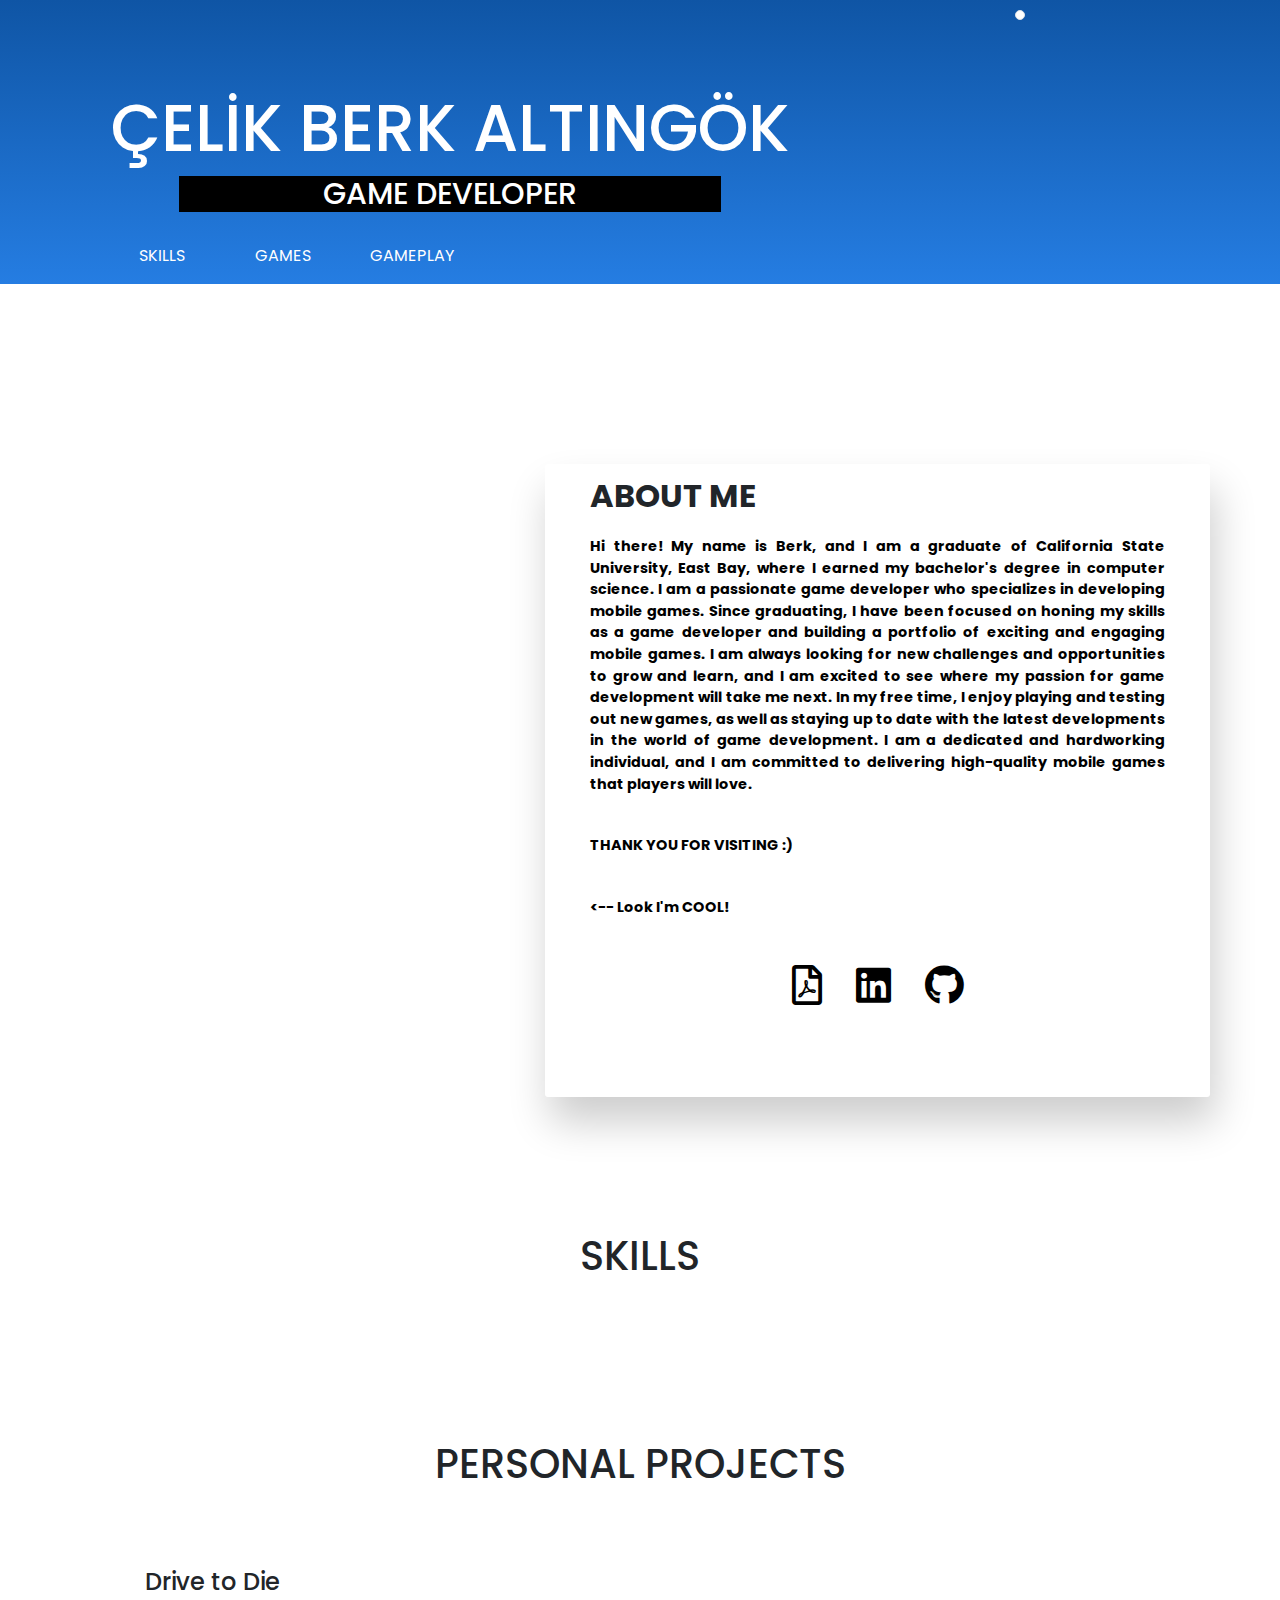
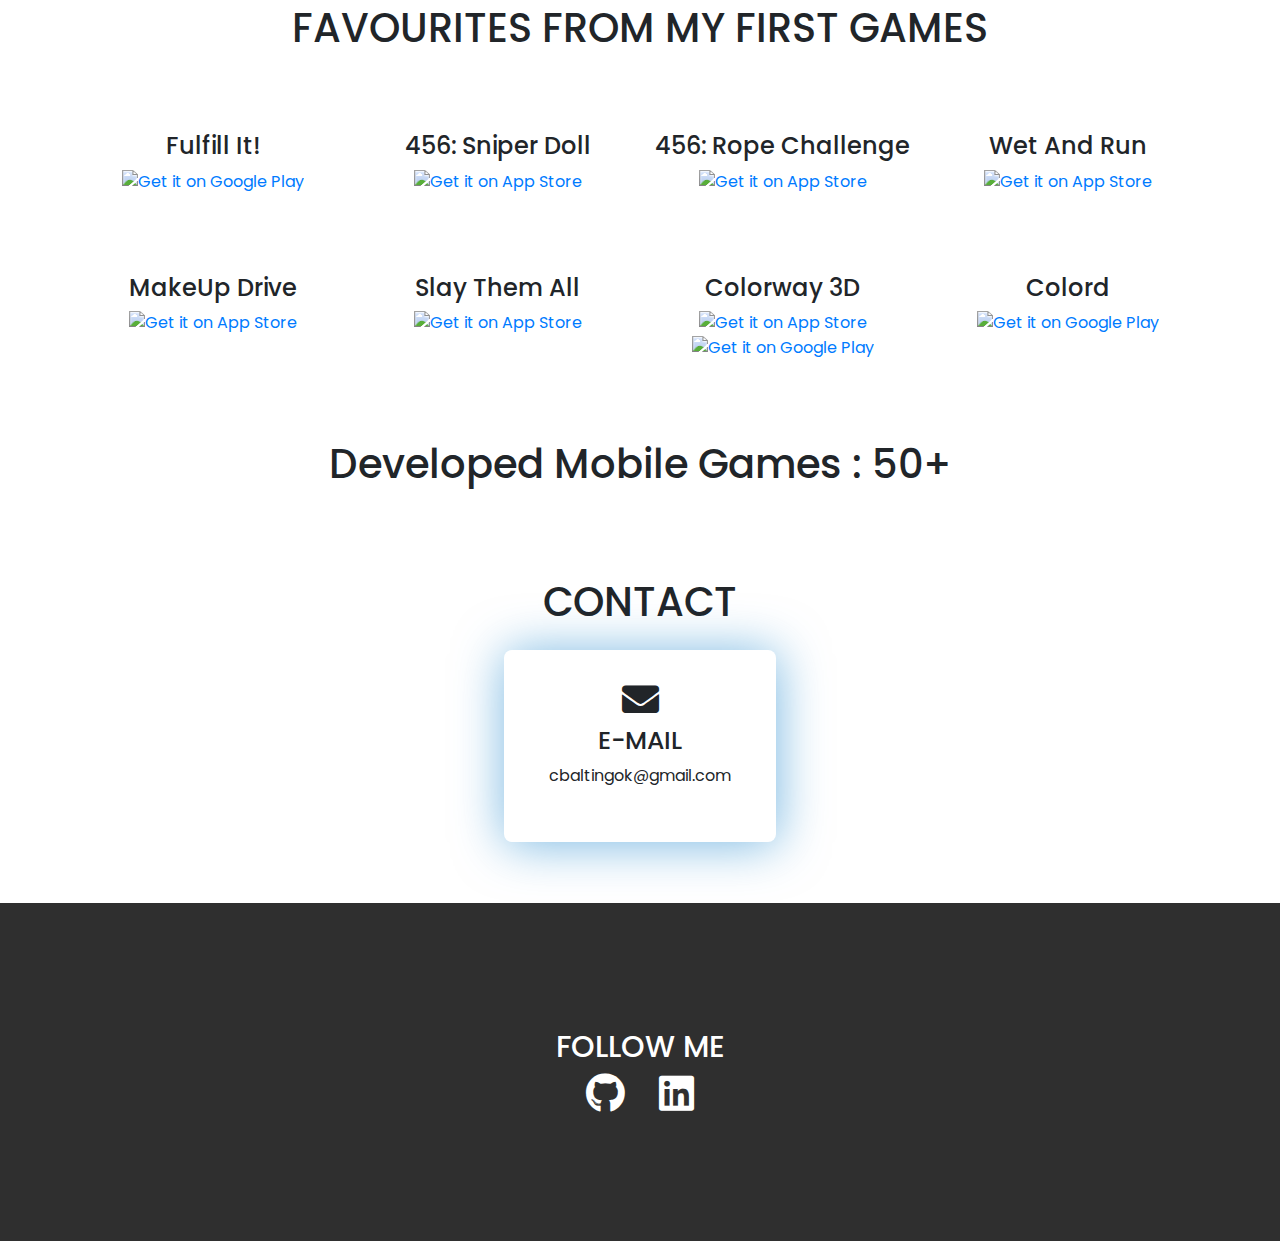
==== index.html @ bf5f562b "Add files via upload" ====
<!DOCTYPE html>
<html>
<head>
    <meta charset="UTF-8">
    <meta name="viewport" content="width=device-width, initial-scale=1.0">
    <title>Celik Berk Altingok</title>
    <link rel="shortcut icon" type="image/png" href="./media/myAvatar.png">
    <link rel="stylesheet" type="text/css" href="./layout-styles.css">
    <script src="https://code.jquery.com/jquery-3.4.1.min.js" integrity="sha256-CSXorXvZcTkaix6Yvo6HppcZGetbYMGWSFlBw8HfCJo="crossorigin="anonymous"></script>
    <script src="https://cdnjs.cloudflare.com/ajax/libs/popper.js/1.14.7/umd/popper.min.js"></script>
    <link rel="stylesheet" href="https://stackpath.bootstrapcdn.com/bootstrap/4.3.1/css/bootstrap.min.css">
    <link rel="stylesheet" href="https://cdnjs.cloudflare.com/ajax/libs/font-awesome/5.9.0/css/all.min.css">

    <link href="https://fonts.googleapis.com/css?family=Poppins&display=swap" rel="stylesheet">
    <style>
        html {
            scroll-behavior: smooth;
        }
    </style>
</head>

<body>

<header>

    <div class="container-fluid p-0">
        <div class="container text-center">
            <div class="row">
                <div class="col-lg-8">
                    <h1 class="isim">ÇELİK BERK ALTINGÖK</h1>
                    <h6 class="isimDes">GAME DEVELOPER</h6>
                </div>
                <div class="col-lg-4">
                    <img class="img-thumbnail rounded-circle berkHeaderPhoto" src="./media/pp3.png" alt="">
                </div>
            </div>

            <div class="row">
                <div class="col-md-9">
                    <nav class="navbar navbar-expand-lg">
                        <div class="container-fluid pt-3">
                            <!-- <div class="collapse navbar-collapse" id="navbarNav"> -->
                            <ul class="navbar-nav container">
                                <div class="row">
                                    <div class="col-md-3">
                                        <li class="nav-item container mr-3">
                                            <a class="nav-link" href="#skills">SKILLS</a>
                                        </li>
                                    </div>
                                    <div class="col-md-3">
                                        <li class="nav-item container mr-3">
                                            <a class="nav-link" href="#mygames">GAMES</a>
                                        </li>
                                    </div>
                                    <div class="col-md-3">
                                        <li class="nav-item container mr-3">
                                            <a class="nav-link" href="https://drive.google.com/drive/folders/1ko_dRMWOfQTT6Jw1rhbGQhmk6f_psYo2?usp=sharing" target="_blank">GAMEPLAY</a>
                                        </li>
                                    </div>
                                </div>
                            </ul>
                            <!-- </div> -->
                        </div>

                    </nav>
                </div>

            </div>
        </div>

    </div>
</header>



<div id="aboutme" class="section-1 container container-fluid">
    <div class="text-center">
        <div class="row">
            <div class="col-md-5 p-0">
                <div class="pray">
                    <img src="./media/ProfilePic copy.jpg" alt="">
                </div>
            </div>
            <div class="col-md-7 p-0">
                <div class="panel tex-left">
                    <h1>ABOUT ME</h1>
                    <p class="aboutMeParagraph">
                        Hi there! My name is Berk, and I am a graduate of California State University, East Bay, where I earned my bachelor's degree in computer science. I am a passionate game developer who specializes in developing mobile games.
Since graduating, I have been focused on honing my skills as a game developer and building a portfolio of exciting and engaging mobile games. I am always looking for new challenges and opportunities to grow and learn, and I am excited to see where my passion for game development will take me next.
In my free time, I enjoy playing and testing out new games, as well as staying up to date with the latest developments in the world of game development. I am a dedicated and hardworking individual, and I am committed to delivering high-quality mobile games that players will love.
                    </p>
                    <p class="pt-4">THANK YOU FOR VISITING :)</p>
                    <p class="pt-4"><-- Look I'm COOL!</p>
                    <div class="container-fluid p-0">
                        <div class="row text-center">
                            <div class="col-md-12">
                                <div class="column ">
                                    <a href="https://drive.google.com/open?id=1IKsZeaYlp_aixsltMwPIxyHhOCbLAtdh" target="_blank" data-toggle="tooltip" data-placement="bottom" title="RESUME"><i class="far fa-file-pdf"></i></a>
                                    <a href="https://www.linkedin.com/in/cbaltingok/" target="_blank" data-toggle="tooltip" data-placement="bottom" title="LINKEDIN"><i class="fab fa-linkedin"></i></a>
                                    <a href="https://github.com/cbaltingok98" target="_blank" data-toggle="tooltip" data-placement="bottom" title="GITHUB"><i class="fab fa-github"></i></a>                                    
                                    <!-- <a href="https://www.facebook.com/celikberk.altingok" target="_blank" data-toggle="tooltip" data-placement="bottom" title="FACEBOOK"><i class="fab fa-facebook-f"></i></a> -->
                                    <!-- <a href="https://www.instagram.com/cbaltingok/" target="_blank" data-toggle="tooltip" data-placement="bottom" title="INSTAGRAM"><i class="fab fa-instagram"></i></a> -->
                                    <!-- <a href="https://www.hackerrank.com/cbaltingok" target="_blank" data-toggle="tooltip" data-placement="bottom" title="HACKERRANK"><i class="fab fa-hackerrank"></i></a>  -->
                                </div>
                            </div>
                        </div>
                    </div>
                </div>
                
            </div>
        </div>
    </div>
</div>

<div class="section-2 container-fluid">

    <div class="container">
        <div class="content text-center">
            <h1 id="skills">SKILLS</h1>
            <div class="row skillsRow">
                <div class="col-md-3 col-sm-6">
                    <img class="skillsImg" src="./media/ISO_C++_Logo.svg" alt="" data-toggle="tooltip" data-placement="top" title="C++">
                </div>
                <div class="col-md-3 col-sm-6">
                    <img class="skillsImg" src="./media/csharp_logo.png" alt="" data-toggle="tooltip" data-placement="top" title="C#">
                </div> 
                <div class="col-md-3 col-sm-6">
                    <img class="skillsImg" src="./media/unity-logo.png" alt="" data-toggle="tooltip" data-placement="top" title="UNITY">
                </div>
                <div class="col-md-3 col-sm-6">
                    <img class="skillsImg" src="./media/gitHub.svg" alt="" data-toggle="tooltip" data-placement="top" title="GitHub">
                </div>                
            </div>
        </div>
    </div>

    <div  id="mygames"  class="container">
        <div class="content text-center">
            <h1 id="skills">PERSONAL PROJECTS</h1>
                <div class="row skillsRow">  
                    <div class="col-md-3 col-sm-6">
                        <img class="skillsImg gamesImg" src="media/DriveToDie.png" alt="" titles="Drive">
                        <h4>Drive to Die</h4>
                    </div>                                          
                </div>
        </div>
    </div>

    <div  id="mygames2"  class="container">
        <div class="content text-center">
            <h1 id="skills">FAVOURITES FROM MY FIRST GAMES</h1>
                <div class="row skillsRow">  
                    <div class="col-md-3 col-sm-6">
                        <img class="skillsImg gamesImg" src="media/FulfillItIcon.png" alt="" title="Fulfill It!">
                        <h4>Fulfill It!</h4>
                        <a href='https://play.google.com/store/apps/details?id=com.PixelizedStudio.FullFillit' target="_blank"><img class="store-badge store-badge-google" alt='Get it on Google Play' src='./media/google-play-badge.png'/></a>
                    </div>  
                    <div class="col-md-3 col-sm-6">
                        <img class="skillsImg gamesImg" src="media/456SniperDoll2.png" alt="" title="456: SNIPER DOLL">
                        <h4>456: Sniper Doll</h4>
                        <a href="https://apps.apple.com/tr/app/456-sniper-doll/id1590208977?l=tr#?platform=iphone" target="_blank"><img class="store-badge" alt='Get it on App Store' src='./media/appstore-black-badge.svg'/></a>
                    </div>   
                    <div class="col-md-3 col-sm-6">
                        <img class="skillsImg gamesImg" src="media/ropeChallange.png" alt="" title="456: ROPE CHALLENGE">
                        <h4>456: Rope Challenge</h4>
                        <a href="https://apps.apple.com/tr/app/456-rope-challange/id1596924986#?platform=iphone" target="_blank"><img class="store-badge" alt='Get it on App Store' src='./media/appstore-black-badge.svg'/></a>
                    </div>                                            
                    <div class="col-md-3 col-sm-6">
                        <img class="skillsImg gamesImg" src="media/WetAndRun.png" alt="" title="Wet And Run">
                        <h4>Wet And Run</h4>
                        <a href="https://apps.apple.com/tr/app/wet-and-run/id1601858447#?platform=iphone" target="_blank"><img class="store-badge" alt='Get it on App Store' src='./media/appstore-black-badge.svg'/></a>
                    </div>                                
                </div>  
                <div class="row skillsRow"> 
                    <div class="col-md-3 col-sm-6">
                        <img class="skillsImg gamesImg" src="media/MakeUpDrive.png" alt="" title="MakeUp Drive">
                        <h4>MakeUp Drive</h4>
                        <a href="https://apps.apple.com/tr/app/makeup-drive/id1599473063#?platform=iphone" target="_blank"><img class="store-badge" alt='Get it on App Store' src='./media/appstore-black-badge.svg'/></a>
                    </div> 
                    <div class="col-md-3 col-sm-6">
                        <img class="skillsImg gamesImg" src="media/slayThemAll.png" alt="" title="SLAY THEM ALL">
                        <h4>Slay Them All</h4>
                        <a href="https://apps.apple.com/tr/app/slay-them-all/id1585644147?l=tr#?platform=iphone"  target="_blank"><img class="store-badge" alt='Get it on App Store' src='./media/appstore-black-badge.svg'/></a>
                    </div>   
                    <div class="col-md-3 col-sm-6">
                        <img class="skillsImg gamesImg" src="media/Colorway_3D.001.jpeg" alt="" title="COLORWAY 3D">
                        <h4>Colorway 3D</h4>
                        <a href='https://apps.apple.com/tr/app/colorway-3d/id1553529932#?platform=iphone' target="_blank"><img class="store-badge" alt='Get it on App Store' src='./media/appstore-black-badge.svg'/></a>
                        <a href='https://play.google.com/store/apps/details?id=com.Kontein.Colorway3D' target="_blank"><img class="store-badge store-badge-google" alt='Get it on Google Play' src='./media/google-play-badge.png'/></a>
                    </div>               
                    <div class="col-md-3 col-sm-6">
                        <img class="skillsImg gamesImg" src="media/colord.001.jpeg" alt="" title="COLORD">
                        <h4>Colord</h4>
                        <a href='https://play.google.com/store/apps/details?id=com.Kontein.Colord' target="_blank"><img class="store-badge store-badge-google" alt='Get it on Google Play' src='./media/google-play-badge.png'/></a>
                    </div>                                      
                </div>  
        </div>
    </div>

    <div  id="mygames"  class="container">
        <div class="content text-center">
            <h1 id="skills">Developed Mobile Games : 50+</h1>
        </div>
    </div>
   
    <div id="contactCard" class="container-fluid text-center">
        <h1 id="contact">CONTACT</h1>
        <div class="numbers d-flex flex-md-row flex-wrap justify-content-center">
            <div class="rect">
                <i class="fas fa-envelope"></i>
                <h1>E-MAIL</h1>
                <p>cbaltingok@gmail.com</p>
            </div>
        </div>
    </div>
</div>

<footer>
    <div id="social" class="container-fluid p-0">
        <div class="row text-center">
            <div class="col-md-12">
                <h1 class="">FOLLOW ME</h1>
                <div class="column ">
                    <!-- <a href="https://www.facebook.com/celikberk.altingok" target="_blank"><i class="fab fa-facebook-f"></i></a> -->
                    <!-- <a href="https://www.instagram.com/cbaltingok/" target="_blank"><i class="fab fa-instagram"></i></a> -->
                    <a href="https://github.com/cbaltingok98" target="_blank"><i class="fab fa-github"></i></a>
                    <a href="https://www.linkedin.com/in/cbaltingok/" target="_blank"><i class="fab fa-linkedin"></i></a>
                </div>
            </div>
        </div>
    </div>
</footer>

<script>    
    $(function () {
        $('[data-toggle="tooltip"]').tooltip()
    });
</script>
    

<script src="https://stackpath.bootstrapcdn.com/bootstrap/4.3.1/js/bootstrap.min.js" integrity="sha384-JjSmVgyd0p3pXB1rRibZUAYoIIy6OrQ6VrjIEaFf/nJGzIxFDsf4x0xIM+B07jRM" crossorigin="anonymous"></script>
    
</body>

</html>
---- layout-styles.css ----
*{
    box-sizing: border-box;
    font-family: 'Poppins', sans-serif;
}

html {
    scroll-behavior: smooth;
}

header, section{
    overflow-x: hidden;
}

header{
    background: #dd2476;
    background: linear-gradient(#0f55a5, #257de2);
}
header .row .col-lg-8{
    
    padding: 10vmin 1vmin;
    padding-bottom: 0vmin;
}
header .isim{
    font-size: 65px;
    color: white;
}
header .isimDes{
    font-size: 30px;
    color: white;
    background-color: black;
    margin: 0 100px 0 100px;
    padding-left: 0;
    padding-right: 0;
    display: block;
}
header .row .col-lg-4 img{
    width: 90%;
}
.berkHeaderPhoto{
    margin-top: 10px;
    margin-bottom: 10px;
}
ul .nav-link {
    color: white;
    transition-duration: 0.3s;
}
ul .nav-link:hover{
    color: black;
}
.aboutMeParagraph{
    text-align: justify;
}
.section-1 {
    padding: 20vmin 0 5vmin 0;
    margin-bottom: 5vmin;
}

.section-1 .row .col-md-5 .pray img{
    opacity: 0.9;
    width: 80%;
    border-radius: 0.2em;
}

.section-1 .row .col-md-5:last-child{
    position: relative;
}

.section-1 .row .col-md-7 .panel{
    
    top: 0vmin;
    background: white;
    border-radius: 3px;
    text-align: left;
    padding: 0vmin 5vmin 10vmin 5vmin;
    margin-bottom: 5vmin;
    box-shadow: 5px 25px 42px rgba(0, 0, 0, 0.2);
    
}
.section-1 .row .col-md-7 .panel h1{
    font-weight: bold;
    padding: 0.4em 0;
    font-size: 2em;
}
.section-1 .row .col-md-7 .panel p {
    font-size: 0.9em;
    color: black;
}
.section-1 .panel p {
    font-weight: bold;
}
.section-1 i{
    font-size: 40px;
    color: black;
    padding: 0 15px 0 15px;
    margin-top: 30px;
    transition-duration: 0.3s;
}

.section-1 i:hover{
    color: #257de2;
}

.section-2{
    margin-top: 5vmin;
}
.skillsRow {
    margin-top: 50px;
}
.skillsImg {
    height: 150px;
    margin-top: 20px;
    padding: 5px;
}
.skillsImgExpress {
    height: 75px;
}

.myGamesLink:hover {
    text-decoration: none;
}

.numbers .rect {
    position: relative;
    background: white;
    width: 17rem;
    height: 12rem;
    padding-top: 3.5vmin;
    margin: 1rem;
    border-radius: .5em;
    box-shadow: 1px 2px 50px 0px rgba(5, 122, 200, 0.548)
}

#mygames {
    margin-top: 80px;
}
.gamesImg {
    border-radius: 20%;
}

.gamesImgPlus {
    border: 5px solid goldenrod !important;
}


.numbers .rect i {
    font-size: 37px;
    padding-bottom: 8px;
}

.numbers .rect h1{
    font-size: 25px;
}
.numbers .rect p{
  margin-bottom: 3px;
}

.numbers .rect_myGames {
    padding-top: 6px;
}

.numbers .rect_myGames img {
    height: 180px;
    border-radius: .5em;    
}

.numbers .rect_myGames .colord {
    height: 190px;
}

.store-badge{
    width: 110px;
    height: 45px;
}

.store-badge-google{
    width: 125px;
    height: 52.5px;
}

.main-container-games {
	max-width: 885px;
	display: flex;
	flex-wrap: wrap;
	margin: 20px auto 50px auto;
}

.container-games {
	margin: 5px;
    padding: 5px;
}

.icon-container-games img {
	margin: 10px auto;
	width: 180px;
	height: 180px;
	border-radius: 20%;
	display: flex;
	justify-content: center;
	align-items: flex-end;
	background-color: black;
	position: relative;
}

.game-h2 {
	text-align: center;
	margin: 0;
	padding: 0;
	font-weight: 300;
}


#contactCard{
    margin-top: 10vmin;
}
#loginForm {
    margin-top: 10%;
    border: 2px solid grey;
}
#myProgress {
    width: 100%;
    background-color: #ddd;
    border-radius: 5px;
}

#myBar {
    
    width: 80%;
    height: 30px;
    background-color: #257de2;
    text-align: center;
    line-height: 30px;
    color: white;
    border-radius: 5px;
}

footer{
    background: rgba(0, 0, 0, 0.815);
    overflow-x: hidden;
    padding: 14vmin 18vmin;
    margin-top: 5vmin;
}

footer h1 {
    color: white;
    font-size: 30px;
}

footer i{
    font-size: 40px;
    color: white;
    padding: 0 15px 0 15px;
    transition-duration: 0.3s;
    
}
footer i:hover{
    color: #257de2;
}

@media (max-width: 995px) {
    header {
        display: block;
        text-align: center;
    }
    header .row .col-lg-4 img {
        width: 50%;
    }
    header .isim {
        font-size: 35px;
    }
    header .isimDes {
        font-size: 20px;
        margin: 0 150px 0 150px;

    }
}
@media (max-width: 520px) {
    header .isimDes {
        /* background: none; */
        width: 75%;
        font-size: 16px;
        padding: 0;
        margin: 0 auto;
    }
    footer i {
        font-size: 35px;
        width: 20%;
    }
    footer h1 {
        font-size: 25px;
        margin-bottom: 16px;
    }
    footer .fa-instagram {
        padding-left: 8px;
    }
    footer .fa-github{
        padding-left: 8px;
    }
    footer .column {
        margin-right: 25px;
    }
    .numbers .rect {
        padding-top: 40px;
    }
    .numbers .rect_myGames {
        padding-top: 6px;
    }
    .numbers .rect_myGames.colord {
        padding-top: 6px;
    }
}
@media (max-width: 990px) {
    
    .skillsImgExpress {
        height: 60px;
    }
}

@media (max-width: 575px){
    .skillsRow {
        margin-top: 10px;
    }
}
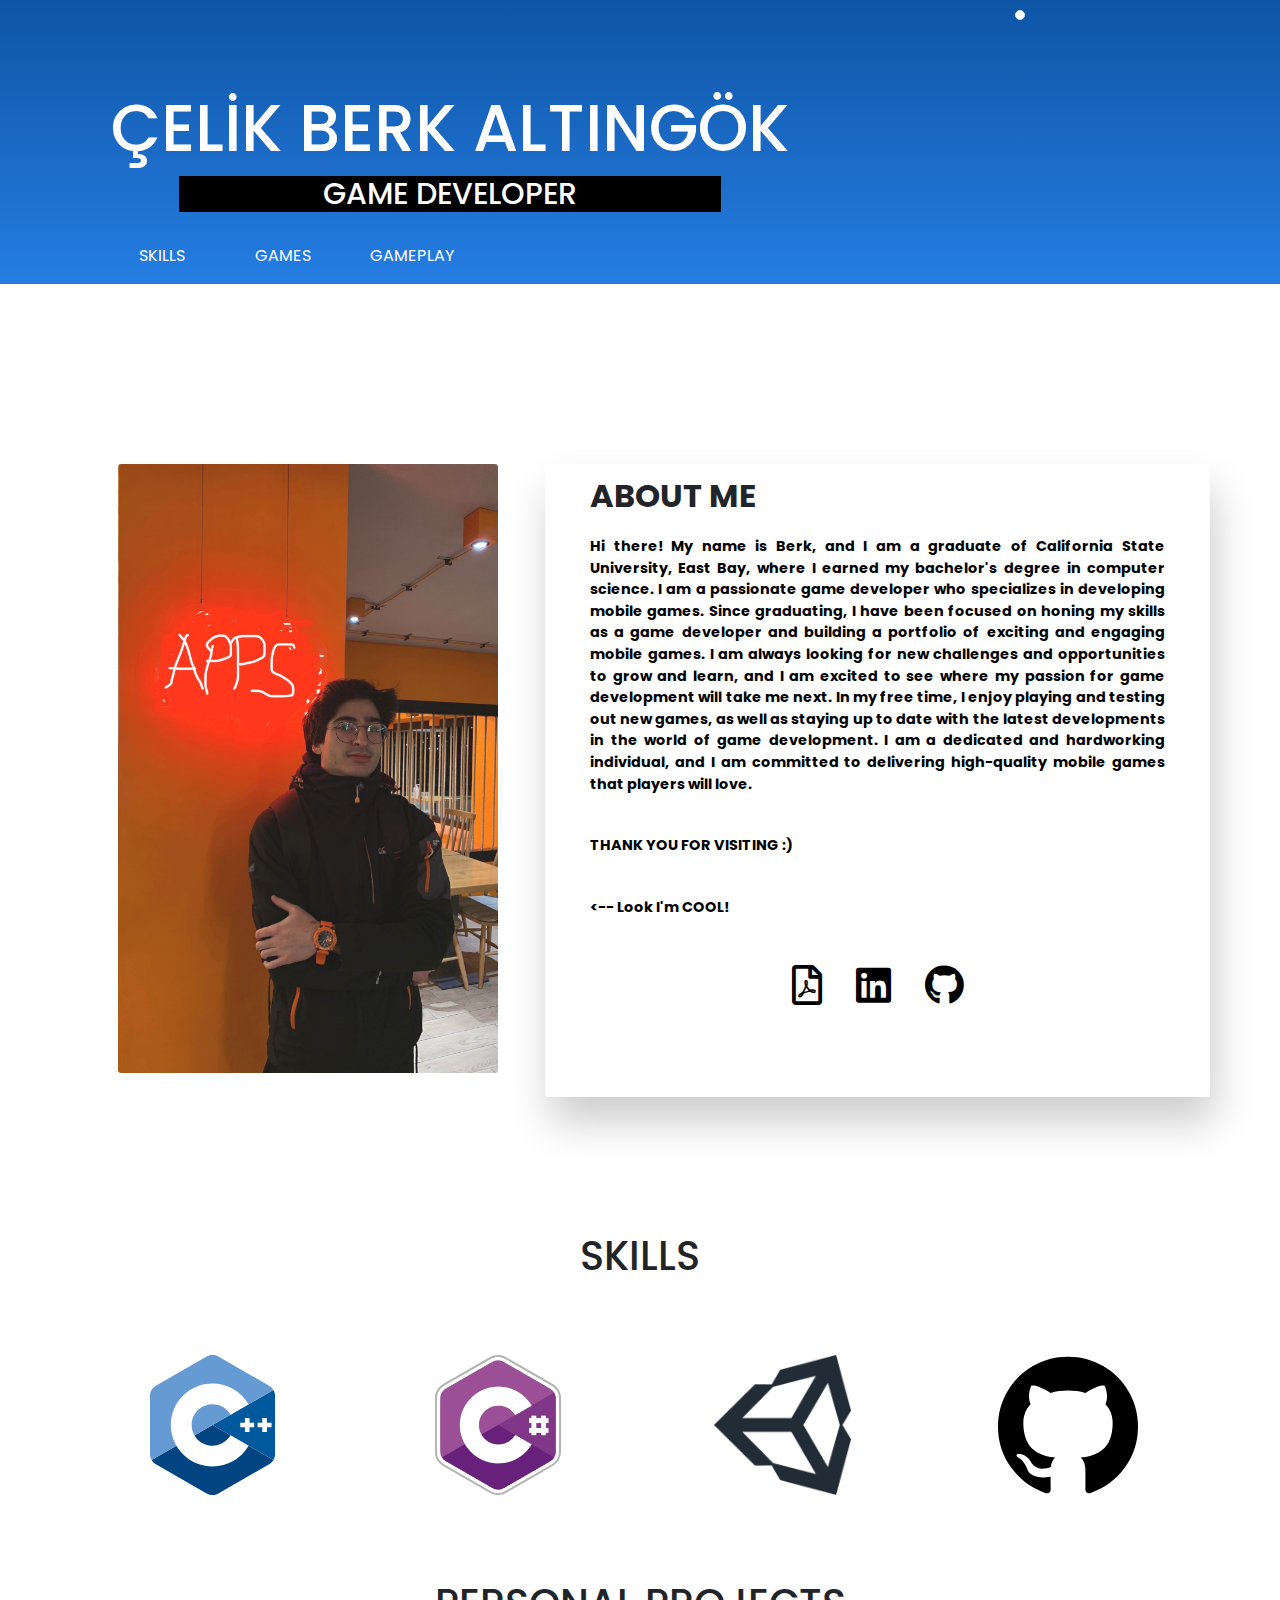
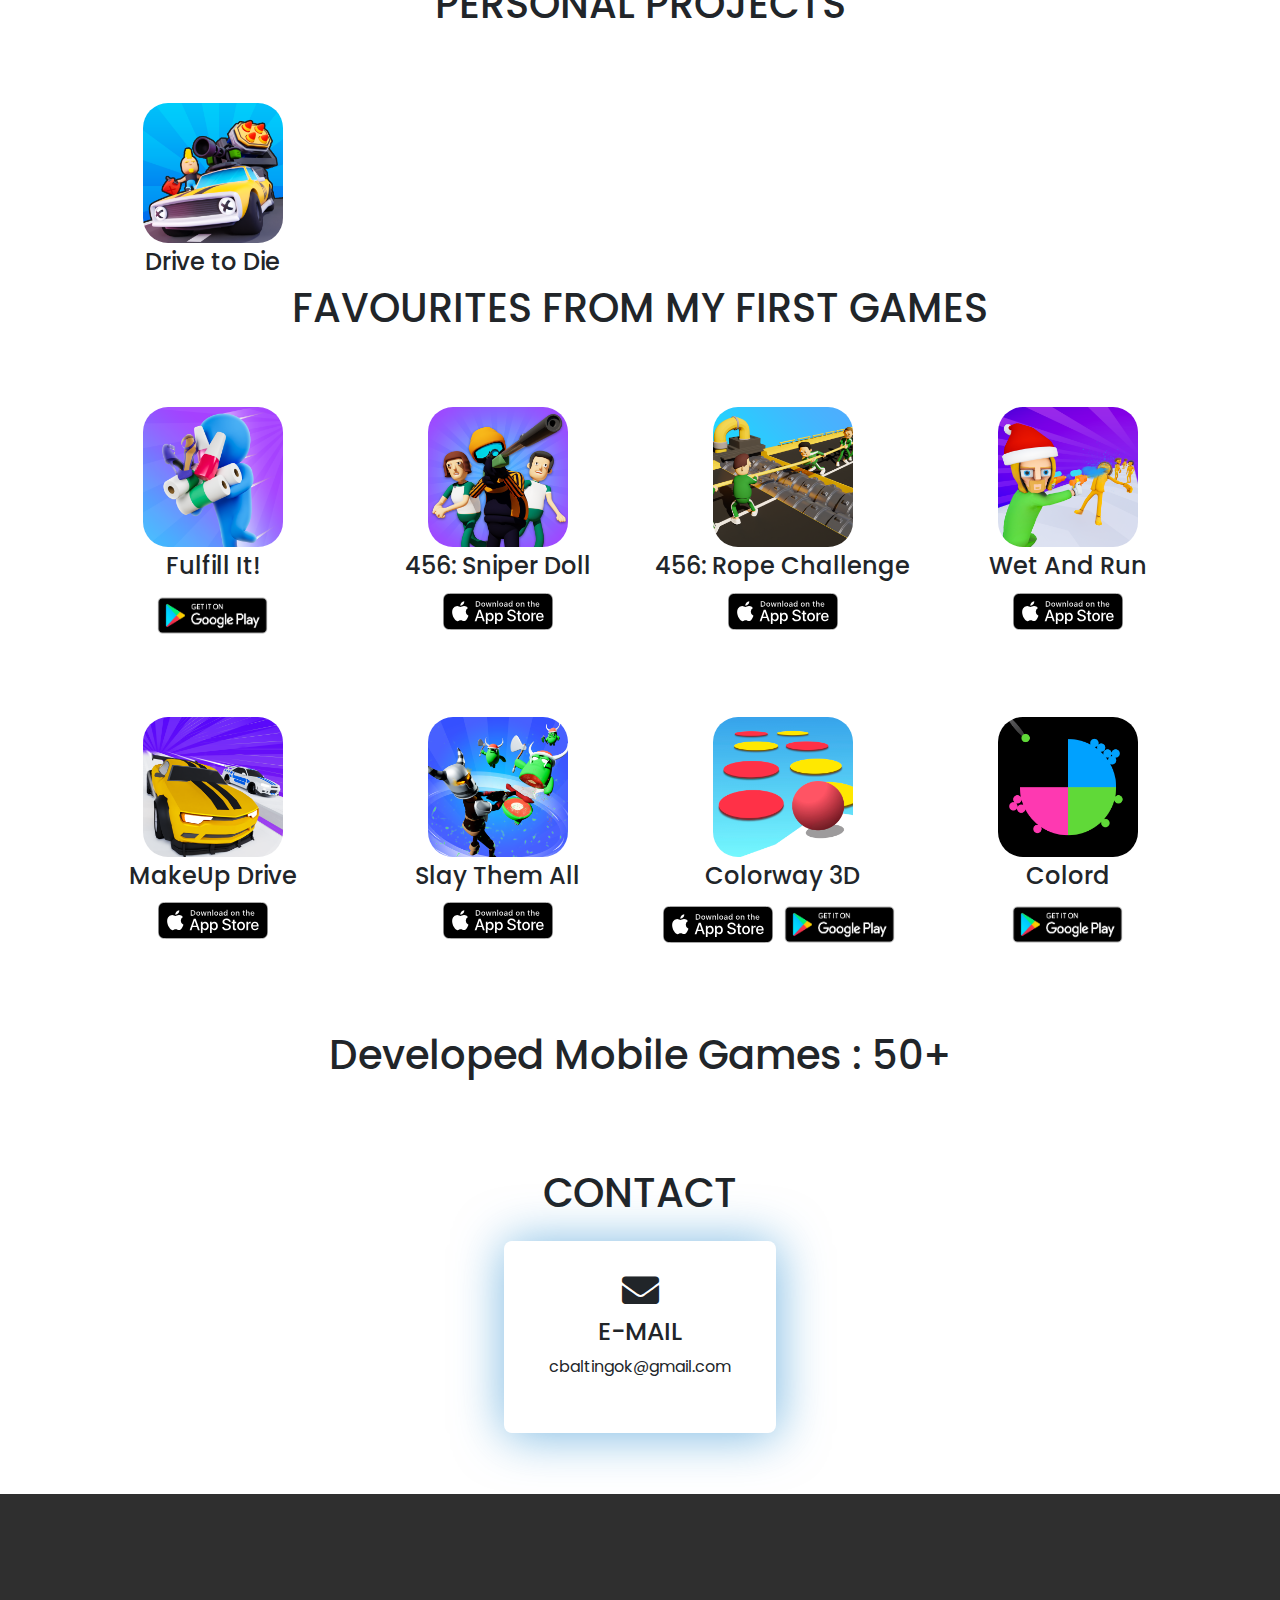
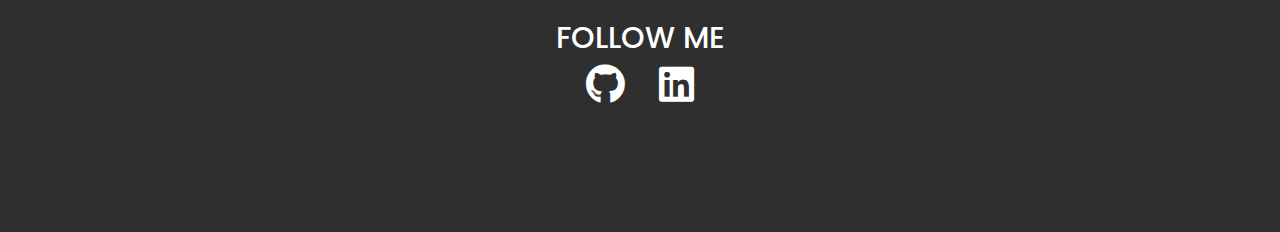
==== commit d1595ed5: "link fix" ====
--- a/index.html
+++ b/index.html
@@ -4,7 +4,7 @@
     <meta charset="UTF-8">
     <meta name="viewport" content="width=device-width, initial-scale=1.0">
     <title>Celik Berk Altingok</title>
-    <link rel="shortcut icon" type="image/png" href="./media/myAvatar.png">
+    <link rel="shortcut icon" type="image/png" href="./Media/myAvatar.png">
     <link rel="stylesheet" type="text/css" href="./layout-styles.css">
     <script src="https://code.jquery.com/jquery-3.4.1.min.js" integrity="sha256-CSXorXvZcTkaix6Yvo6HppcZGetbYMGWSFlBw8HfCJo="crossorigin="anonymous"></script>
     <script src="https://cdnjs.cloudflare.com/ajax/libs/popper.js/1.14.7/umd/popper.min.js"></script>
@@ -31,7 +31,7 @@
                     <h6 class="isimDes">GAME DEVELOPER</h6>
                 </div>
                 <div class="col-lg-4">
-                    <img class="img-thumbnail rounded-circle berkHeaderPhoto" src="./media/pp3.png" alt="">
+                    <img class="img-thumbnail rounded-circle berkHeaderPhoto" src="./Media/pp3.png" alt="">
                 </div>
             </div>
 
@@ -78,7 +78,7 @@
         <div class="row">
             <div class="col-md-5 p-0">
                 <div class="pray">
-                    <img src="./media/ProfilePic copy.jpg" alt="">
+                    <img src="./Media/ProfilePic copy.jpg" alt="">
                 </div>
             </div>
             <div class="col-md-7 p-0">
@@ -119,16 +119,16 @@
             <h1 id="skills">SKILLS</h1>
             <div class="row skillsRow">
                 <div class="col-md-3 col-sm-6">
-                    <img class="skillsImg" src="./media/ISO_C++_Logo.svg" alt="" data-toggle="tooltip" data-placement="top" title="C++">
-                </div>
-                <div class="col-md-3 col-sm-6">
-                    <img class="skillsImg" src="./media/csharp_logo.png" alt="" data-toggle="tooltip" data-placement="top" title="C#">
+                    <img class="skillsImg" src="./Media/ISO_C++_Logo.svg" alt="" data-toggle="tooltip" data-placement="top" title="C++">
+                </div>
+                <div class="col-md-3 col-sm-6">
+                    <img class="skillsImg" src="./Media/csharp_logo.png" alt="" data-toggle="tooltip" data-placement="top" title="C#">
                 </div> 
                 <div class="col-md-3 col-sm-6">
-                    <img class="skillsImg" src="./media/unity-logo.png" alt="" data-toggle="tooltip" data-placement="top" title="UNITY">
-                </div>
-                <div class="col-md-3 col-sm-6">
-                    <img class="skillsImg" src="./media/gitHub.svg" alt="" data-toggle="tooltip" data-placement="top" title="GitHub">
+                    <img class="skillsImg" src="./Media/unity-logo.png" alt="" data-toggle="tooltip" data-placement="top" title="UNITY">
+                </div>
+                <div class="col-md-3 col-sm-6">
+                    <img class="skillsImg" src="./Media/gitHub.svg" alt="" data-toggle="tooltip" data-placement="top" title="GitHub">
                 </div>                
             </div>
         </div>
@@ -139,7 +139,7 @@
             <h1 id="skills">PERSONAL PROJECTS</h1>
                 <div class="row skillsRow">  
                     <div class="col-md-3 col-sm-6">
-                        <img class="skillsImg gamesImg" src="media/DriveToDie.png" alt="" titles="Drive">
+                        <img class="skillsImg gamesImg" src="Media/DriveToDie.png" alt="" titles="Drive">
                         <h4>Drive to Die</h4>
                     </div>                                          
                 </div>
@@ -151,47 +151,47 @@
             <h1 id="skills">FAVOURITES FROM MY FIRST GAMES</h1>
                 <div class="row skillsRow">  
                     <div class="col-md-3 col-sm-6">
-                        <img class="skillsImg gamesImg" src="media/FulfillItIcon.png" alt="" title="Fulfill It!">
+                        <img class="skillsImg gamesImg" src="./Media/FulfillItIcon.png" alt="" title="Fulfill It!">
                         <h4>Fulfill It!</h4>
-                        <a href='https://play.google.com/store/apps/details?id=com.PixelizedStudio.FullFillit' target="_blank"><img class="store-badge store-badge-google" alt='Get it on Google Play' src='./media/google-play-badge.png'/></a>
+                        <a href='https://play.google.com/store/apps/details?id=com.PixelizedStudio.FullFillit' target="_blank"><img class="store-badge store-badge-google" alt='Get it on Google Play' src='./Media/google-play-badge.png'/></a>
                     </div>  
                     <div class="col-md-3 col-sm-6">
-                        <img class="skillsImg gamesImg" src="media/456SniperDoll2.png" alt="" title="456: SNIPER DOLL">
+                        <img class="skillsImg gamesImg" src="./Media/456SniperDoll2.png" alt="" title="456: SNIPER DOLL">
                         <h4>456: Sniper Doll</h4>
-                        <a href="https://apps.apple.com/tr/app/456-sniper-doll/id1590208977?l=tr#?platform=iphone" target="_blank"><img class="store-badge" alt='Get it on App Store' src='./media/appstore-black-badge.svg'/></a>
+                        <a href="https://apps.apple.com/tr/app/456-sniper-doll/id1590208977?l=tr#?platform=iphone" target="_blank"><img class="store-badge" alt='Get it on App Store' src='./Media/appstore-black-badge.svg'/></a>
                     </div>   
                     <div class="col-md-3 col-sm-6">
-                        <img class="skillsImg gamesImg" src="media/ropeChallange.png" alt="" title="456: ROPE CHALLENGE">
+                        <img class="skillsImg gamesImg" src="./Media/ropeChallange.png" alt="" title="456: ROPE CHALLENGE">
                         <h4>456: Rope Challenge</h4>
-                        <a href="https://apps.apple.com/tr/app/456-rope-challange/id1596924986#?platform=iphone" target="_blank"><img class="store-badge" alt='Get it on App Store' src='./media/appstore-black-badge.svg'/></a>
+                        <a href="https://apps.apple.com/tr/app/456-rope-challange/id1596924986#?platform=iphone" target="_blank"><img class="store-badge" alt='Get it on App Store' src='./Media/appstore-black-badge.svg'/></a>
                     </div>                                            
                     <div class="col-md-3 col-sm-6">
-                        <img class="skillsImg gamesImg" src="media/WetAndRun.png" alt="" title="Wet And Run">
+                        <img class="skillsImg gamesImg" src="./Media/WetAndRun.png" alt="" title="Wet And Run">
                         <h4>Wet And Run</h4>
-                        <a href="https://apps.apple.com/tr/app/wet-and-run/id1601858447#?platform=iphone" target="_blank"><img class="store-badge" alt='Get it on App Store' src='./media/appstore-black-badge.svg'/></a>
+                        <a href="https://apps.apple.com/tr/app/wet-and-run/id1601858447#?platform=iphone" target="_blank"><img class="store-badge" alt='Get it on App Store' src='./Media/appstore-black-badge.svg'/></a>
                     </div>                                
                 </div>  
                 <div class="row skillsRow"> 
                     <div class="col-md-3 col-sm-6">
-                        <img class="skillsImg gamesImg" src="media/MakeUpDrive.png" alt="" title="MakeUp Drive">
+                        <img class="skillsImg gamesImg" src="./Media/MakeUpDrive.png" alt="" title="MakeUp Drive">
                         <h4>MakeUp Drive</h4>
-                        <a href="https://apps.apple.com/tr/app/makeup-drive/id1599473063#?platform=iphone" target="_blank"><img class="store-badge" alt='Get it on App Store' src='./media/appstore-black-badge.svg'/></a>
+                        <a href="https://apps.apple.com/tr/app/makeup-drive/id1599473063#?platform=iphone" target="_blank"><img class="store-badge" alt='Get it on App Store' src='./Media/appstore-black-badge.svg'/></a>
                     </div> 
                     <div class="col-md-3 col-sm-6">
-                        <img class="skillsImg gamesImg" src="media/slayThemAll.png" alt="" title="SLAY THEM ALL">
+                        <img class="skillsImg gamesImg" src="./Media/slayThemAll.png" alt="" title="SLAY THEM ALL">
                         <h4>Slay Them All</h4>
-                        <a href="https://apps.apple.com/tr/app/slay-them-all/id1585644147?l=tr#?platform=iphone"  target="_blank"><img class="store-badge" alt='Get it on App Store' src='./media/appstore-black-badge.svg'/></a>
+                        <a href="https://apps.apple.com/tr/app/slay-them-all/id1585644147?l=tr#?platform=iphone"  target="_blank"><img class="store-badge" alt='Get it on App Store' src='./Media/appstore-black-badge.svg'/></a>
                     </div>   
                     <div class="col-md-3 col-sm-6">
-                        <img class="skillsImg gamesImg" src="media/Colorway_3D.001.jpeg" alt="" title="COLORWAY 3D">
+                        <img class="skillsImg gamesImg" src="./Media/Colorway_3D.001.jpeg" alt="" title="COLORWAY 3D">
                         <h4>Colorway 3D</h4>
-                        <a href='https://apps.apple.com/tr/app/colorway-3d/id1553529932#?platform=iphone' target="_blank"><img class="store-badge" alt='Get it on App Store' src='./media/appstore-black-badge.svg'/></a>
-                        <a href='https://play.google.com/store/apps/details?id=com.Kontein.Colorway3D' target="_blank"><img class="store-badge store-badge-google" alt='Get it on Google Play' src='./media/google-play-badge.png'/></a>
+                        <a href='https://apps.apple.com/tr/app/colorway-3d/id1553529932#?platform=iphone' target="_blank"><img class="store-badge" alt='Get it on App Store' src='./Media/appstore-black-badge.svg'/></a>
+                        <a href='https://play.google.com/store/apps/details?id=com.Kontein.Colorway3D' target="_blank"><img class="store-badge store-badge-google" alt='Get it on Google Play' src='./Media/google-play-badge.png'/></a>
                     </div>               
                     <div class="col-md-3 col-sm-6">
-                        <img class="skillsImg gamesImg" src="media/colord.001.jpeg" alt="" title="COLORD">
+                        <img class="skillsImg gamesImg" src="./Media/colord.001.jpeg" alt="" title="COLORD">
                         <h4>Colord</h4>
-                        <a href='https://play.google.com/store/apps/details?id=com.Kontein.Colord' target="_blank"><img class="store-badge store-badge-google" alt='Get it on Google Play' src='./media/google-play-badge.png'/></a>
+                        <a href='https://play.google.com/store/apps/details?id=com.Kontein.Colord' target="_blank"><img class="store-badge store-badge-google" alt='Get it on Google Play' src='./Media/google-play-badge.png'/></a>
                     </div>                                      
                 </div>  
         </div>
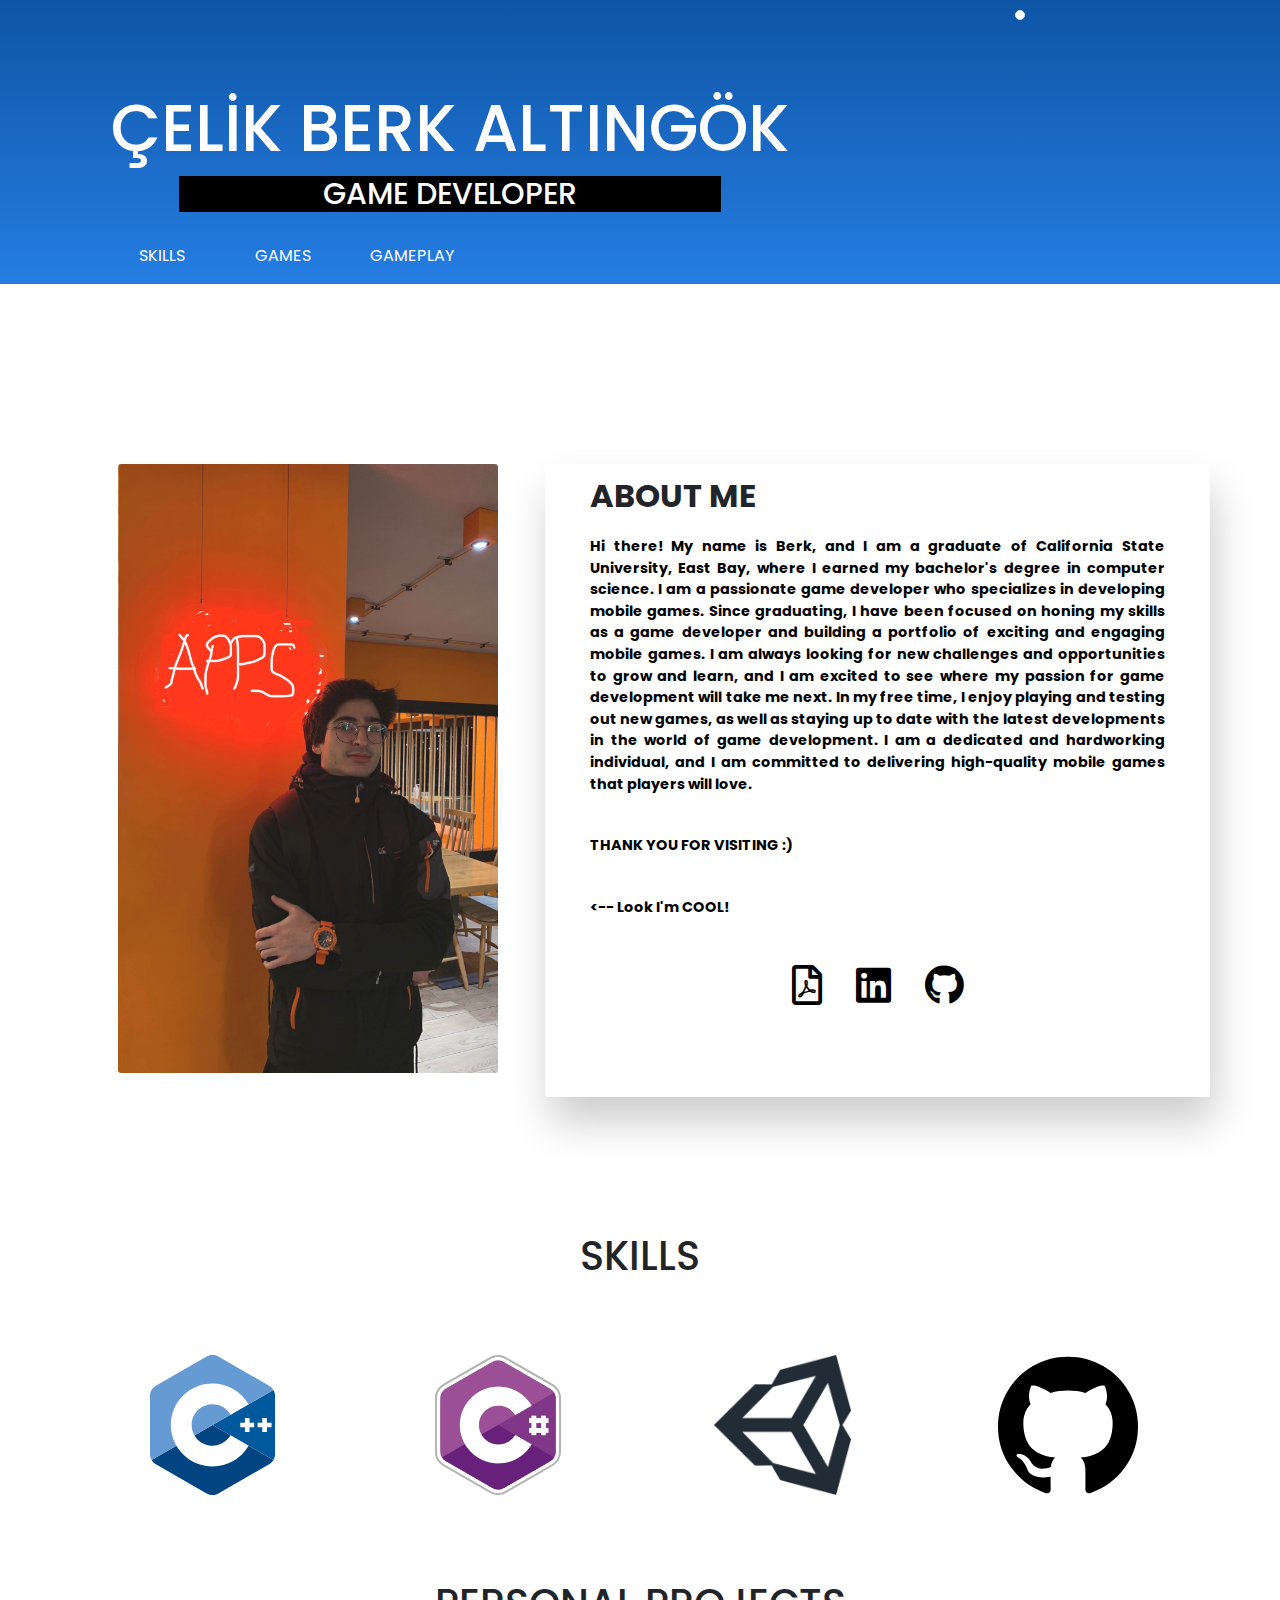
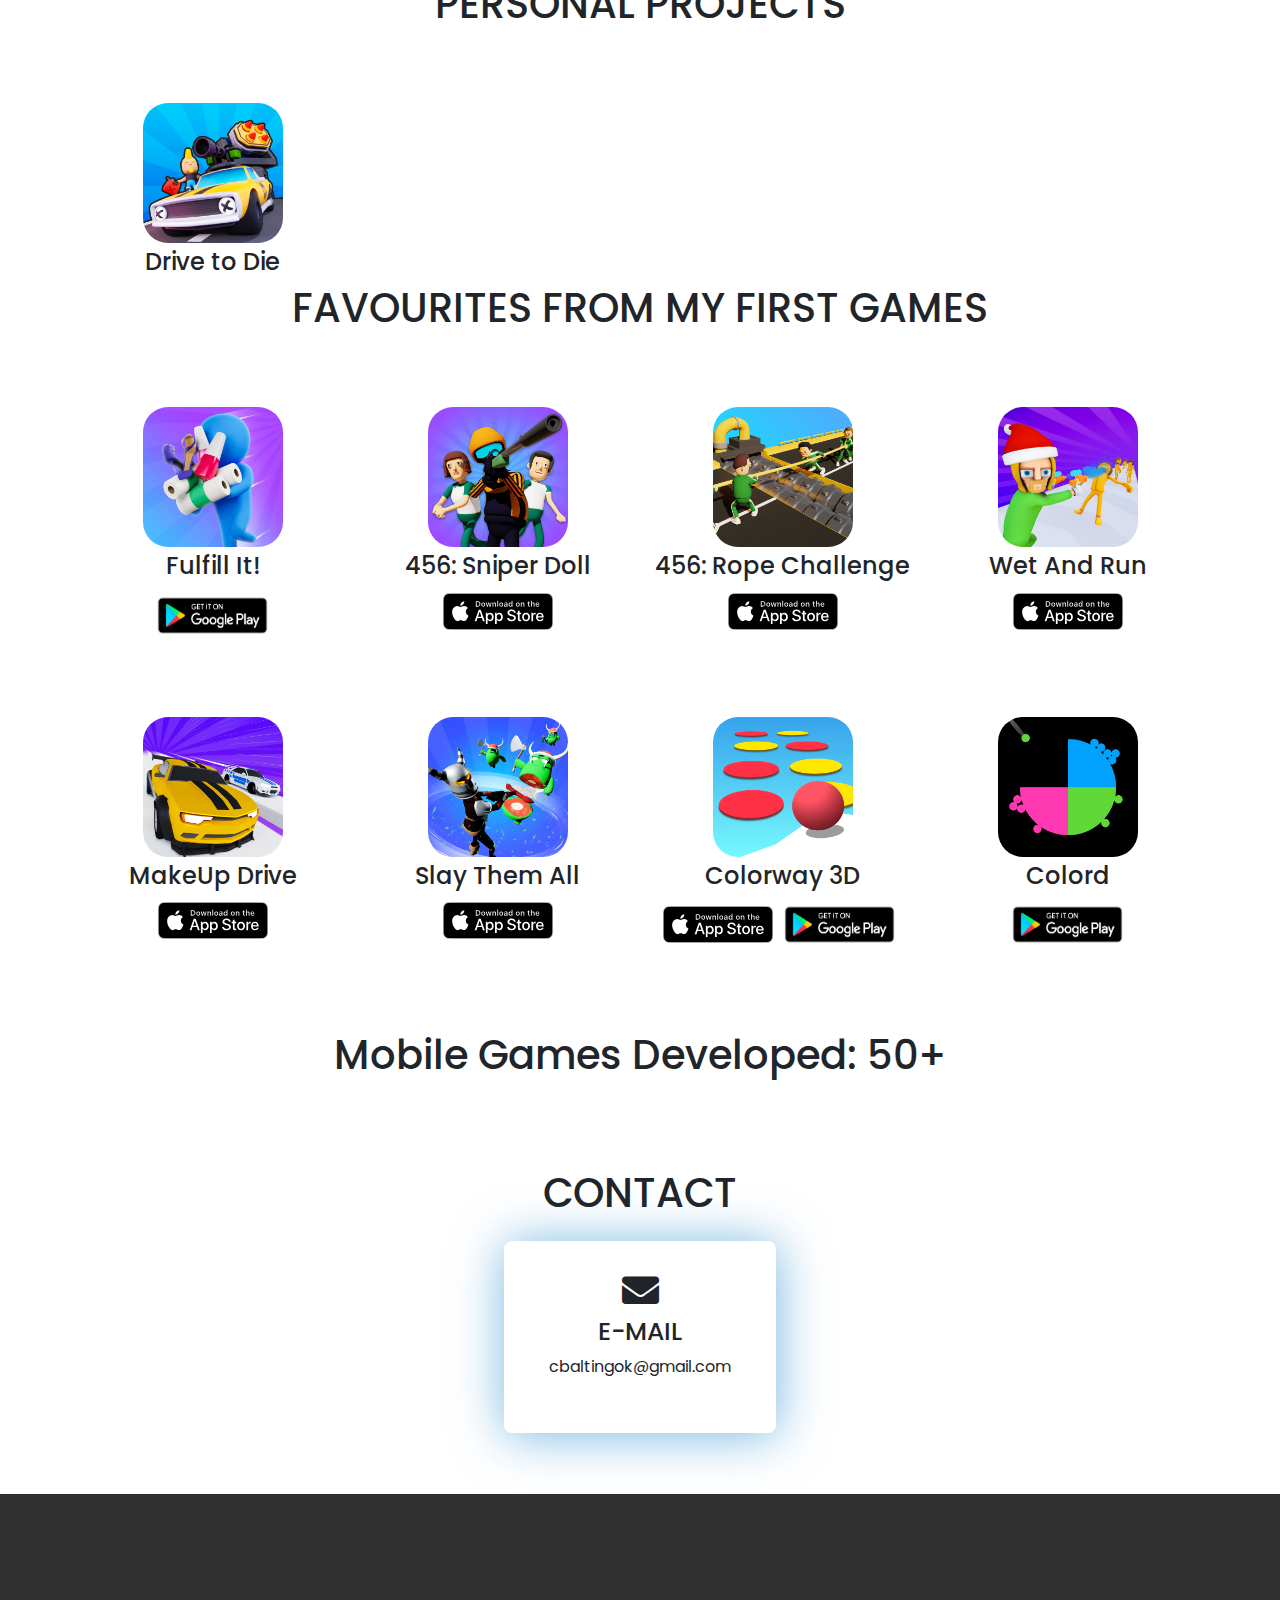
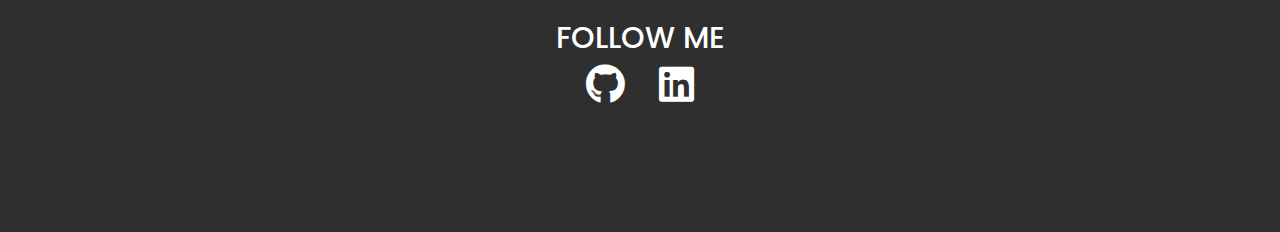
==== commit b7595b2d: "up" ====
--- a/index.html
+++ b/index.html
@@ -199,7 +199,7 @@
 
     <div  id="mygames"  class="container">
         <div class="content text-center">
-            <h1 id="skills">Developed Mobile Games : 50+</h1>
+            <h1 id="skills">Mobile Games Developed: 50+</h1>
         </div>
     </div>
    
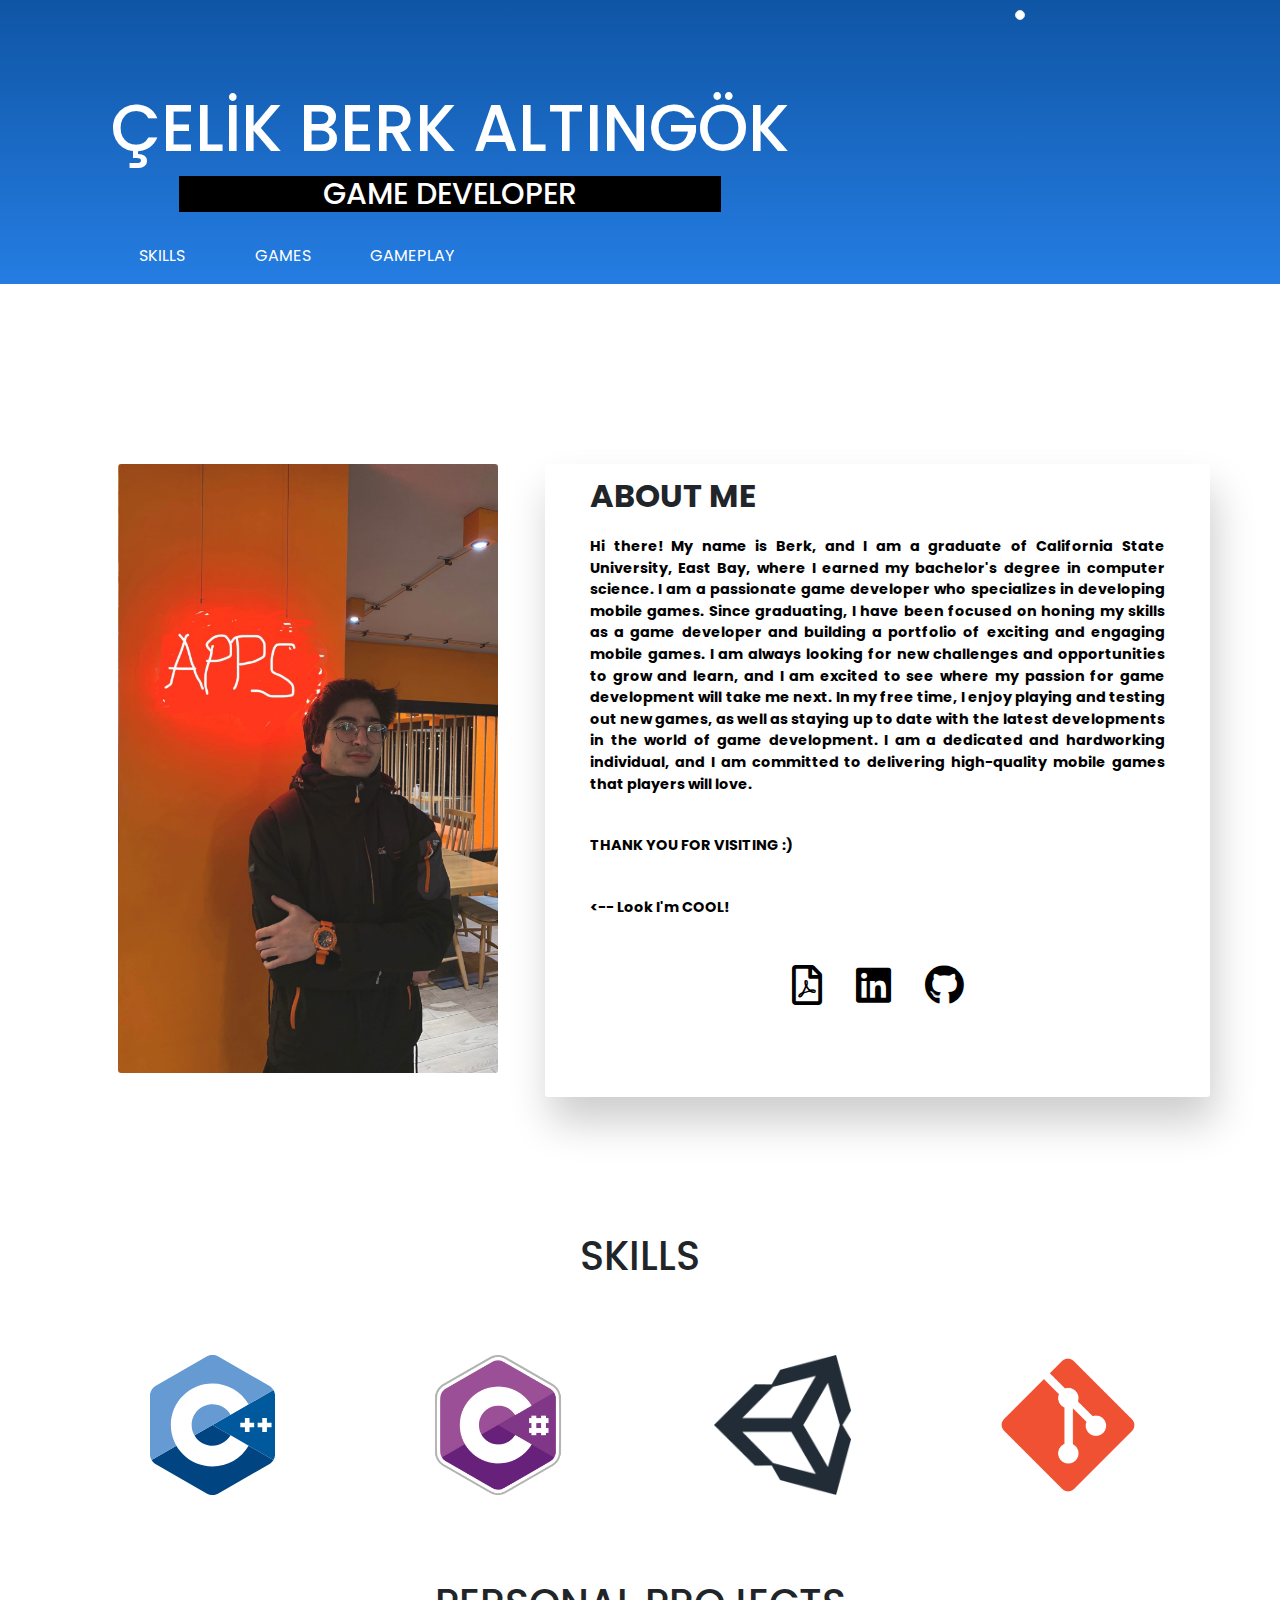
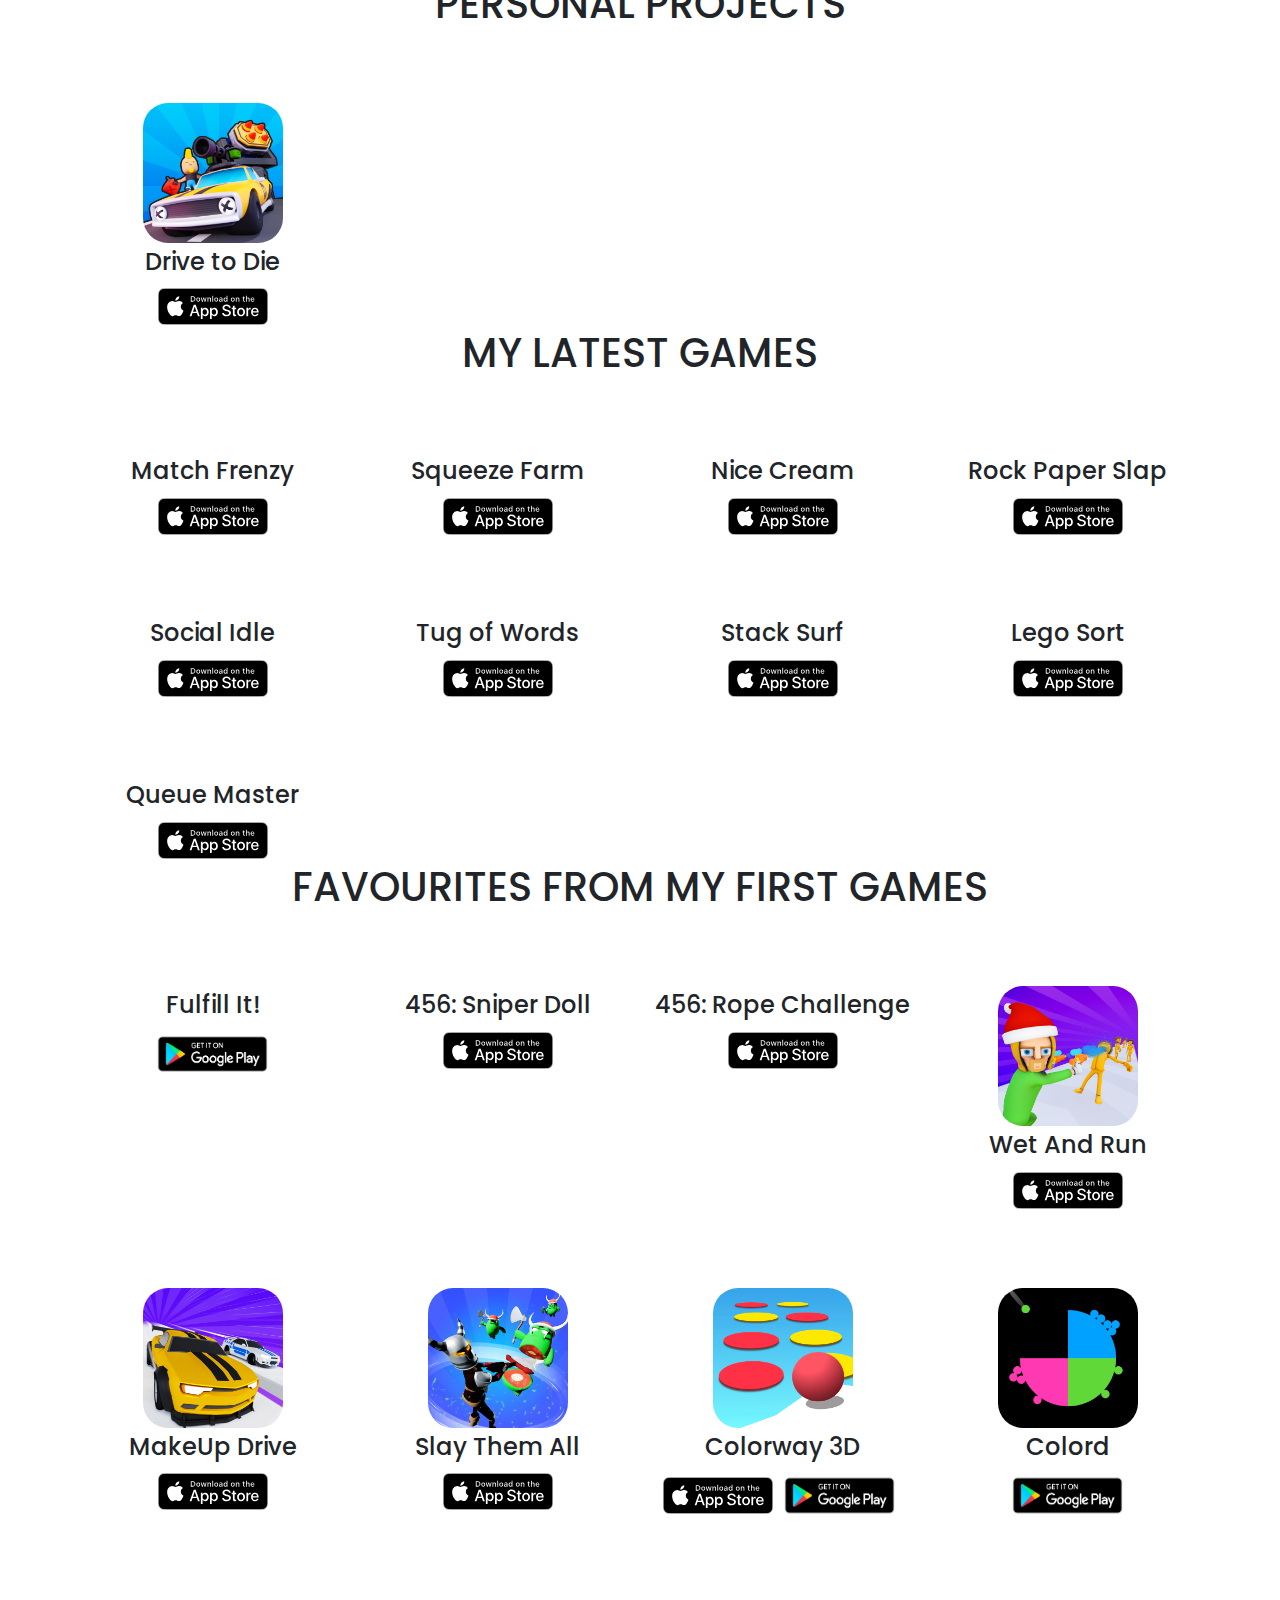
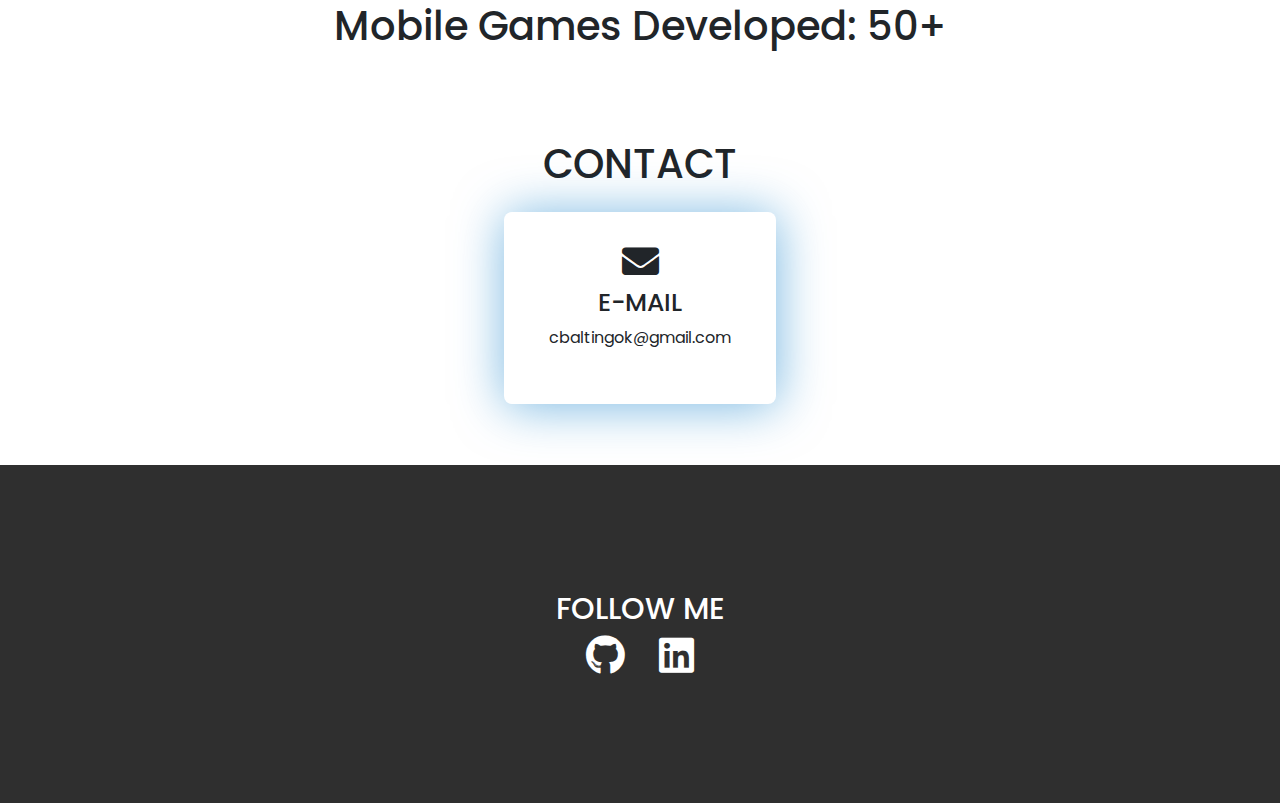
==== commit a549e172: "up" ====
--- a/index.html
+++ b/index.html
@@ -31,7 +31,7 @@
                     <h6 class="isimDes">GAME DEVELOPER</h6>
                 </div>
                 <div class="col-lg-4">
-                    <img class="img-thumbnail rounded-circle berkHeaderPhoto" src="./Media/pp3.png" alt="">
+                    <img class="img-thumbnail rounded-circle berkHeaderPhoto" src="./Media/newPP4.JPG" alt="">
                 </div>
             </div>
 
@@ -128,7 +128,7 @@
                     <img class="skillsImg" src="./Media/unity-logo.png" alt="" data-toggle="tooltip" data-placement="top" title="UNITY">
                 </div>
                 <div class="col-md-3 col-sm-6">
-                    <img class="skillsImg" src="./Media/gitHub.svg" alt="" data-toggle="tooltip" data-placement="top" title="GitHub">
+                    <img class="skillsImg" src="./Media/gitLogo.png" alt="" data-toggle="tooltip" data-placement="top" title="Git">
                 </div>                
             </div>
         </div>
@@ -141,8 +141,69 @@
                     <div class="col-md-3 col-sm-6">
                         <img class="skillsImg gamesImg" src="Media/DriveToDie.png" alt="" titles="Drive">
                         <h4>Drive to Die</h4>
+                        <a href="https://apps.apple.com/us/app/drive-to-die/id6444769382" target="_blank"><img class="store-badge" alt='Get it on App Store' src='./Media/appstore-black-badge.svg'/></a>
                     </div>                                          
                 </div>
+        </div>
+    </div>
+
+    <div  id="mygames2"  class="container">
+        <div class="content text-center">
+            <h1 id="skills">MY LATEST GAMES</h1>
+                <div class="row skillsRow">  
+                    <div class="col-md-3 col-sm-6">
+                        <img class="skillsImg gamesImg" src="./Media/TheOneStoreICON.png" alt="" title="Match Frenzy">
+                        <h4>Match Frenzy</h4>
+                        <a href="https://apps.apple.com/us/app/match-frenzy-puzzle-game/id6444211858" target="_blank"><img class="store-badge" alt='Get it on App Store' src='./Media/appstore-black-badge.svg'/></a>
+                    </div>  
+                    <div class="col-md-3 col-sm-6">
+                        <img class="skillsImg gamesImg" src="./Media/Squeeze_Farm_Icon_512x512.png" alt="" title="Squeeze Farm">
+                        <h4>Squeeze Farm</h4>
+                        <a href="https://apps.apple.com/us/app/squeezing-farm/id6443504669" target="_blank"><img class="store-badge" alt='Get it on App Store' src='./Media/appstore-black-badge.svg'/></a>
+                    </div> 
+                    <div class="col-md-3 col-sm-6">
+                        <img class="skillsImg gamesImg" src="./Media/Nice_Cream_512x512_Icon.jpg" alt="" title="Nice Cream">
+                        <h4>Nice Cream</h4>
+                        <a href='https://apps.apple.com/us/app/nice-cream/id1635098090' target="_blank"><img class="store-badge" alt='Get it on App Store' src='./Media/appstore-black-badge.svg'/></a>
+                    </div>  
+                      
+                    <div class="col-md-3 col-sm-6">
+                        <img class="skillsImg gamesImg" src="./Media/rpsRush.png" alt="" title="Rock Paper Slap">
+                        <h4>Rock Paper Slap</h4>
+                        <a href="https://apps.apple.com/us/app/rock-paper-slap/id1641050979" target="_blank"><img class="store-badge" alt='Get it on App Store' src='./Media/appstore-black-badge.svg'/></a>
+                    </div>                                            
+                                                   
+                </div>  
+                <div class="row skillsRow"> 
+                   
+                    <div class="col-md-3 col-sm-6">
+                        <img class="skillsImg gamesImg" src="./Media/Social_Idle_Icon_512x512.png" alt="" title="Social Idle">
+                        <h4>Social Idle</h4>
+                        <a href="https://apps.apple.com/us/app/social-idle/id6443617484"  target="_blank"><img class="store-badge" alt='Get it on App Store' src='./Media/appstore-black-badge.svg'/></a>
+                    </div>   
+                    <div class="col-md-3 col-sm-6">
+                        <img class="skillsImg gamesImg" src="./Media/tugOfWords.png" alt="" title="Tug of Words">
+                        <h4>Tug of  Words</h4>
+                        <a href='https://apps.apple.com/us/app/tug-of-words-trivia/id6443955162' target="_blank"><img class="store-badge" alt='Get it on App Store' src='./Media/appstore-black-badge.svg'/></a>
+                    </div>               
+                    <div class="col-md-3 col-sm-6">
+                        <img class="skillsImg gamesImg" src="./Media/Stack_Surf_Icon_512x512 (1).png" alt="" title="Stack Surf">
+                        <h4>Stack Surf</h4>
+                        <a href='https://apps.apple.com/us/app/stack-surf-puzzle/id6444038032' target="_blank"><img class="store-badge" alt='Get it on App Store' src='./Media/appstore-black-badge.svg'/></a>
+                    </div> 
+                    <div class="col-md-3 col-sm-6">
+                        <img class="skillsImg gamesImg" src="./Media/Lego_Sort_Master_Icon_512x512 copy.jpg" alt="" title="Lego Sort">
+                        <h4>Lego Sort</h4>
+                        <a href="https://apps.apple.com/us/app/sort-race/id1638087311" target="_blank"><img class="store-badge" alt='Get it on App Store' src='./Media/appstore-black-badge.svg'/></a>
+                    </div>                                      
+                </div>  
+                <div class="row skillsRow"> 
+                    <div class="col-md-3 col-sm-6">
+                        <img class="skillsImg gamesImg" src="./Media/queueMaster.png" alt="" title="Queue Master">
+                        <h4>Queue Master</h4>
+                        <a href="https://apps.apple.com/us/app/queue-master-create-a-path/id1645258387" target="_blank"><img class="store-badge" alt='Get it on App Store' src='./Media/appstore-black-badge.svg'/></a>
+                    </div>                            
+                </div>  
         </div>
     </div>
 
@@ -151,17 +212,17 @@
             <h1 id="skills">FAVOURITES FROM MY FIRST GAMES</h1>
                 <div class="row skillsRow">  
                     <div class="col-md-3 col-sm-6">
-                        <img class="skillsImg gamesImg" src="./Media/FulfillItIcon.png" alt="" title="Fulfill It!">
+                        <img class="skillsImg gamesImg" src="./Media/FulfillItIcon.jpeg" alt="" title="Fulfill It!">
                         <h4>Fulfill It!</h4>
                         <a href='https://play.google.com/store/apps/details?id=com.PixelizedStudio.FullFillit' target="_blank"><img class="store-badge store-badge-google" alt='Get it on Google Play' src='./Media/google-play-badge.png'/></a>
                     </div>  
                     <div class="col-md-3 col-sm-6">
-                        <img class="skillsImg gamesImg" src="./Media/456SniperDoll2.png" alt="" title="456: SNIPER DOLL">
+                        <img class="skillsImg gamesImg" src="./Media/456SniperDoll.jpeg" alt="" title="456: SNIPER DOLL">
                         <h4>456: Sniper Doll</h4>
                         <a href="https://apps.apple.com/tr/app/456-sniper-doll/id1590208977?l=tr#?platform=iphone" target="_blank"><img class="store-badge" alt='Get it on App Store' src='./Media/appstore-black-badge.svg'/></a>
                     </div>   
                     <div class="col-md-3 col-sm-6">
-                        <img class="skillsImg gamesImg" src="./Media/ropeChallange.png" alt="" title="456: ROPE CHALLENGE">
+                        <img class="skillsImg gamesImg" src="./Media/ropeChallange.jpeg" alt="" title="456: ROPE CHALLENGE">
                         <h4>456: Rope Challenge</h4>
                         <a href="https://apps.apple.com/tr/app/456-rope-challange/id1596924986#?platform=iphone" target="_blank"><img class="store-badge" alt='Get it on App Store' src='./Media/appstore-black-badge.svg'/></a>
                     </div>                                            
